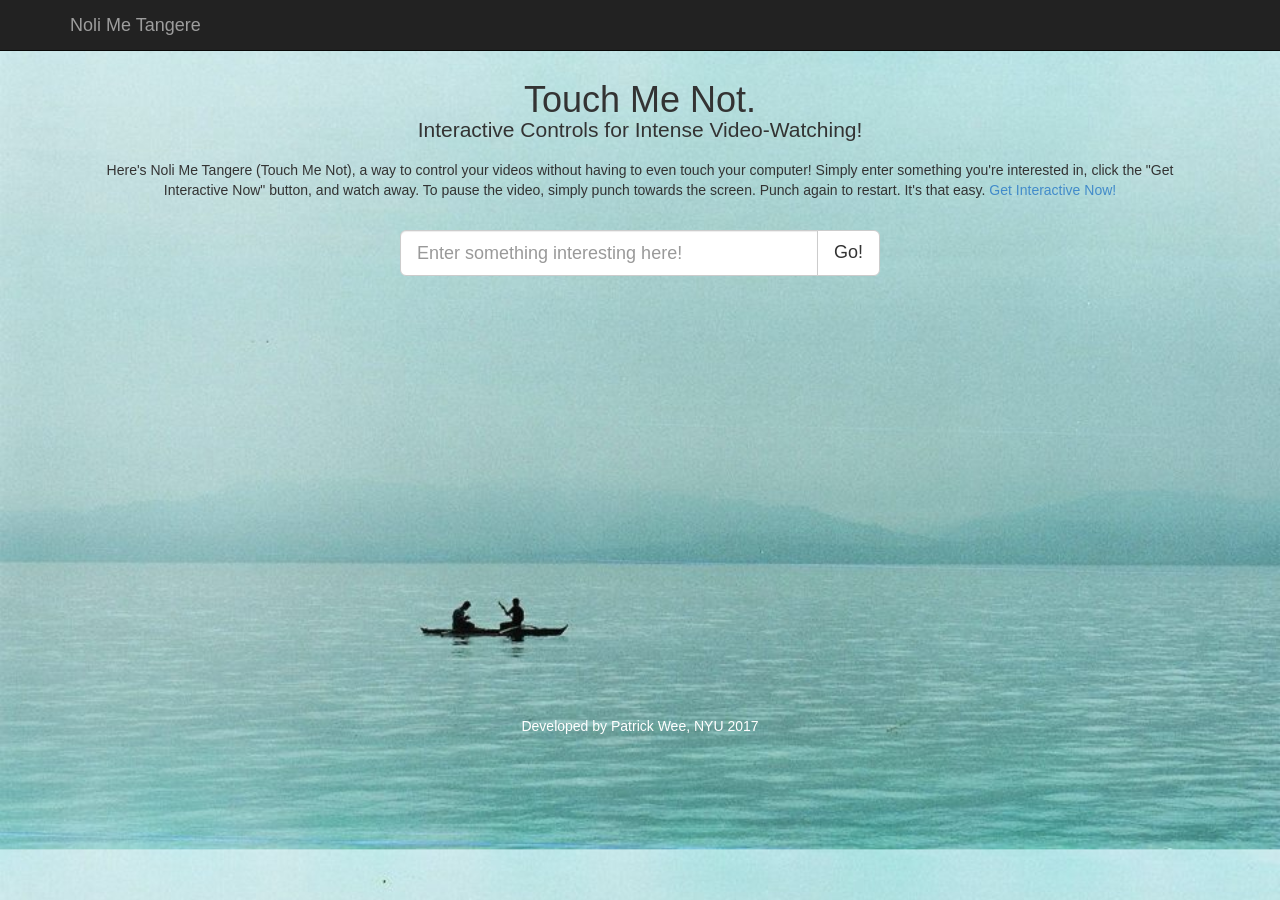
==== index.html @ cb2dc66d "Updated index2.html to index.html for easier viewing online" ====
<!DOCTYPE html>
<html lang="en">
<head>
	<meta charset="utf-8">
	<meta http-equiv="X-UA-Compatible" content="IE=edge">
    <meta name="viewport" content="width=device-width, initial-scale=1">
    <title>ChipsWatcher</title>
	<script src="http://popcornjs.org/code/dist/popcorn-complete.js"></script>
	<link href='http://fonts.googleapis.com/css?family=Lato' rel='stylesheet' type='text/css'>
	<link href="starter-template.css" rel="stylesheet">
	<link href="css/bootstrap.min.css" rel="stylesheet">
	<link href="style.css" rel="stylesheet">
</head>

<body>
	   <nav class="navbar navbar-inverse navbar-fixed-top" role="navigation">
      <div class="container">
        <div class="navbar-header">
          <button type="button" class="navbar-toggle collapsed" data-toggle="collapse" data-target="#navbar" aria-expanded="false" aria-controls="navbar">
            <span class="sr-only">Toggle navigation</span>
            <span class="icon-bar"></span>
            <span class="icon-bar"></span>
            <span class="icon-bar"></span>
          </button>
          <a class="navbar-brand" href="#">Noli Me Tangere</a>
        </div>
      </div>
    </nav>

    <div class="container">

      <div class="starter-template">
        <h1 id="touch">Touch Me Not.</h1>
        <p class="lead" id="touch1">Interactive Controls for Intense Video-Watching!</p>
        <p id="touch2"> Here's Noli Me Tangere (Touch Me Not), a way to control your videos without having to even touch your computer! Simply enter something you're interested in, click the "Get Interactive Now" button, and watch away. To pause the video, simply punch towards the screen. Punch again to restart. It's that easy. <a href=""id="link">Get Interactive Now!</a></p> </p>
      </div>

    </div>
	<div class="input-group input-group-lg" id="special">
      <input type="text" class="form-control" id="query" placeholder="Enter something interesting here!">
      <span class="input-group-btn">
        <button class="btn btn-default" type="button" id="search">Go!</button>
      </span>
    </div>


	<div id="resultsTarget" style="width:600px;height:400px;"></div>

	
	<div>
	</br>
	</br>
		<p align="center" style="color:white">Developed by Patrick Wee, NYU 2017</p>
	</div>

	

	<script src="https://ajax.googleapis.com/ajax/libs/jquery/1.11.1/jquery.min.js"></script>
	<script src="js/bootstrap.min.js"></script>


	 <script>


		var myKey = 'AIzaSyBoPnC66vZ9hJZzKPPvWY-3GEQHw6-xQmk';
		function makeYoutubeRequest(term){
			var url = 'https://www.googleapis.com/youtube/v3/search?';
			var myParams = 'part=snippet&q=' + term + '&type=video&order=viewCount&key=';

			var myURL = url + myParams + myKey;

			$.ajax({
				url: myURL,
				type: 'GET',
				dataType: 'jsonp',
				error: function(data){
					console.log("We got problems");
					console.log(data.status);
				},
				success: function(data){
					console.log("WooHoo!");
					console.log(data);
					//return;

					//Get the video id
					var theVideoId = data.items[0].id.videoId;
					console.log(theVideoId);
					//Create the youtube video link
					var theVideoLink = 'http://www.youtube.com/watch?v=' + theVideoId;

					popcornfunction(theVideoLink);
				}
			})
		};


		$(document).ready(function(){
				console.log("LOADED!!!!");
				$("#search").click(function(){
					console.log("Clicked search");
					$("#resultsTarget").html("");
					var newSearchTerm = $("#query").val();
					console.log(newSearchTerm);
					makeYoutubeRequest(newSearchTerm)
				});


				$("#query").keypress(function(e){
					if (e.which == 13){
						$("#search").trigger('click');
					}
				})
			});
				



	var videothing=true;
	var fun;

	var popcornfunction =function(videolink){

		fun=Popcorn.smart( "#resultsTarget", videolink );
		fun.play();
		console.log("I'm printing fun!");
		console.log(fun);
		
			


		var autoplay = function() {
			console.log("I'm printing fun!");
			console.log(fun);
		

		function getScripts(urls, callback) {
			var numDone = 0;
			
			function getScript(url, callback) {
				var script = document.createElement('script'),
						head = document.getElementsByTagName('head')[0],
						done = false;
				
					script.src = url;
					script.onload = script.onreadystatechange = function() {
						if (!done && (!this.readyState || this.readyState == 'loaded' || this.readyState == 'complete')) {
							done = true;
							callback();
							script.onload = script.onreadystatechange = null;
							head.removeChild(script);
						}
					};
				
				head.appendChild(script);
			}
			
			function getScriptCallback() {
				if (urls.length > 0) getScript(urls.shift(), getScriptCallback);
				else callback();
			}

			getScript(urls.shift(), getScriptCallback);
	  }
	  
	  getScripts([
			'//mtschirs.github.io/js-objectdetect/examples/js/compatibility.js',
	    
			'//mtschirs.github.io/js-objectdetect/js/objectdetect.js',
			'//mtschirs.github.io/js-objectdetect/js/objectdetect.handfist.js',

			'//mtschirs.github.io/js-objectdetect/examples/js/jquery.js',
			'//mtschirs.github.io/js-objectdetect/js/jquery.objectdetect.js'],

			function () {
				var canvas = $('<canvas style="position: fixed; z-index: 1001;top: 70px; right: 10px; opacity: 0.9">').get(0),
						context = canvas.getContext('2d'),
						video = document.createElement('video'),
						fist_pos_old;
				
				document.getElementsByTagName('body')[0].appendChild(canvas);
				
				try {
					compatibility.getUserMedia({video: true}, function(stream) {
						try {
							video.src = compatibility.URL.createObjectURL(stream);
						} catch (error) {
							video.src = stream;
						}
						compatibility.requestAnimationFrame(play);
					}, function (error) {
						alert("WebRTC not available");
					});
				} catch (error) {
					alert(error);
				}
				
				

				function play() {

					compatibility.requestAnimationFrame(play);
					if (video.paused) video.play();
					
					if (video.readyState === video.HAVE_ENOUGH_DATA) {
						
						/* Draw video overlay */
						canvas.width = ~~(100 * video.videoWidth / video.videoHeight);
						canvas.height = 100;
						context.drawImage(video, 0, 0, canvas.clientWidth, canvas.clientHeight);
						
						$(video).objectdetect("all", {size: 300, scaleMin: 3, scaleFactor: 1.1, classifier: objectdetect.handfist}, function(coords) {

							if (coords.length > 0) {
								console.log(fun);

								if(videothing===true){
									videothing=false;
									fun.play();
								}else if (videothing===false){
									videothing=true;
									fun.pause();
								};
								
							
								/* Find coordinates with maximum confidence: */
								var coord = coords[0];
								for (var i = coords.length - 1; i >= 0; --i)
									if (coords[i][4] > coord[4]) coord = coords[i];
								
								/* Scroll window: */
								var fist_pos = [coord[0] + coord[2] / 2, coord[1] + coord[3] / 2];
								if (fist_pos_old) {
									var dx = (fist_pos[0] - fist_pos_old[0]) / video.videoWidth,
											dy = (fist_pos[1] - fist_pos_old[1]) / video.videoHeight;
									
										window.scrollBy(dx * 200, dy * 200);
								} else fist_pos_old = fist_pos;
								
								/* Draw coordinates on video overlay: */
								context.beginPath();
								context.lineWidth = '2';
								context.fillStyle = 'rgba(0, 255, 255, 0.5)';
								context.fillRect(
									coord[0] / video.videoWidth * canvas.clientWidth,
									coord[1] / video.videoHeight * canvas.clientHeight,
									coord[2] / video.videoWidth * canvas.clientWidth,
									coord[3] / video.videoHeight * canvas.clientHeight);
								context.stroke();
							} else fist_pos_old = null;
						});
					}
				}
			});
	};
	

		document.getElementById('link').href = 'javascript:(' + autoplay.toString() + ')()';
	};
	</script>
</body>

</html>
---- starter-template.css ----
body {
  padding-top: 50px;
}
.starter-template {
  padding: 20px 5px;
  text-align: center;
}
---- style.css ----
#special{
	padding:0px 400px 0px 400px;	
}

#resultsTarget{
	margin: 0 auto;
	padding-top:40px;
}

#touch{
	line-height: 20px;
}

#touch1{
	line-height: 20px;
}


body{
	background-image:url(background.jpg);
	background-color: #cccccc;
	background-size: 100%;
}
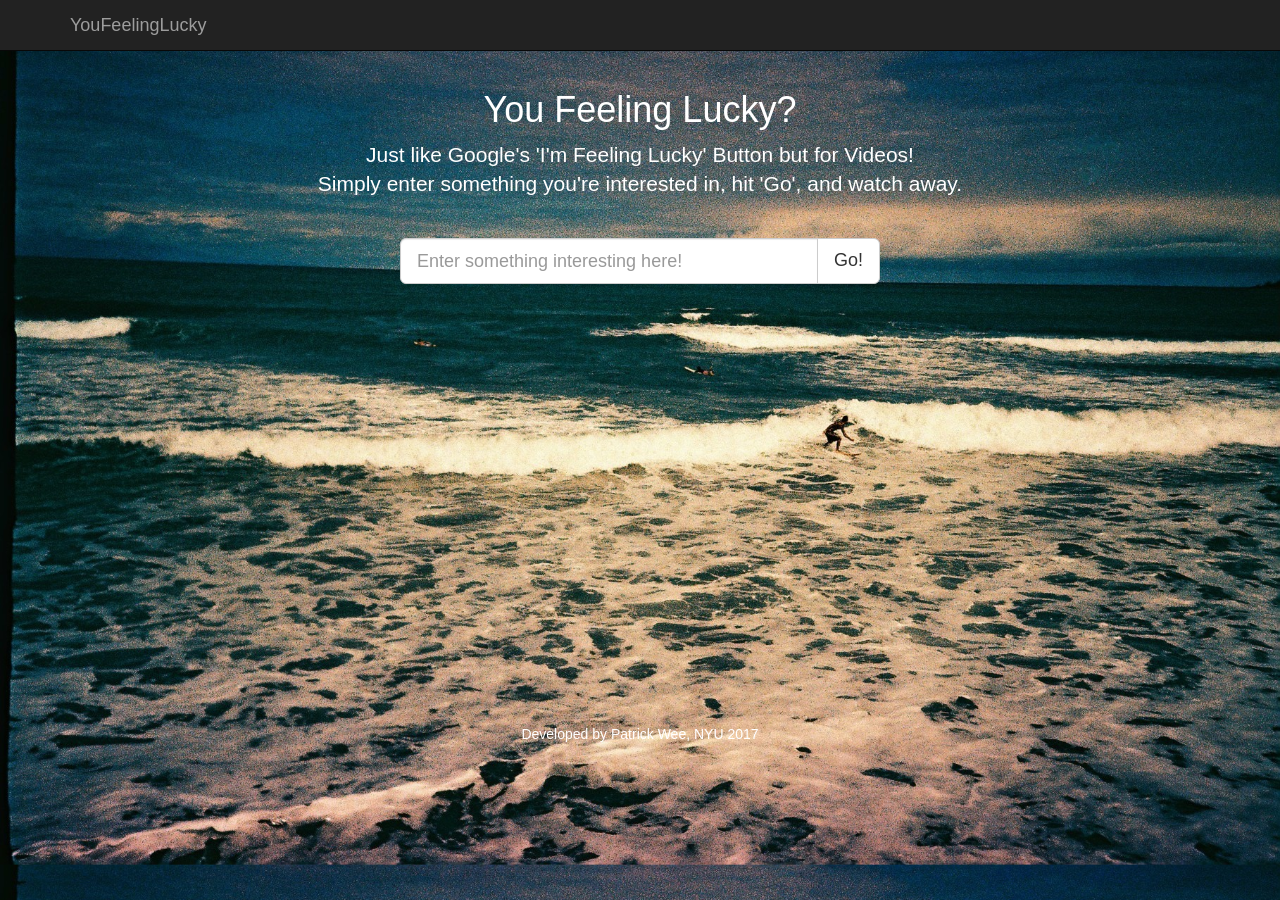
==== commit 5c880f44: "Remodified Noli to YouFeelingLucky, fixed instructions, background image" ====
--- a/index.html
+++ b/index.html
@@ -23,7 +23,7 @@
             <span class="icon-bar"></span>
             <span class="icon-bar"></span>
           </button>
-          <a class="navbar-brand" href="#">Noli Me Tangere</a>
+          <a class="navbar-brand" href="#">YouFeelingLucky</a>
         </div>
       </div>
     </nav>
@@ -31,9 +31,8 @@
     <div class="container">
 
       <div class="starter-template">
-        <h1 id="touch">Touch Me Not.</h1>
-        <p class="lead" id="touch1">Interactive Controls for Intense Video-Watching!</p>
-        <p id="touch2"> Here's Noli Me Tangere (Touch Me Not), a way to control your videos without having to even touch your computer! Simply enter something you're interested in, click the "Get Interactive Now" button, and watch away. To pause the video, simply punch towards the screen. Punch again to restart. It's that easy. <a href=""id="link">Get Interactive Now!</a></p> </p>
+        <h1 id="touch">You Feeling Lucky?</h1>
+        <p class="lead" id="touch1">Just like Google's 'I'm Feeling Lucky' Button but for Videos! </br>Simply enter something you're interested in, hit 'Go', and watch away.</p>
       </div>
 
     </div>
@@ -51,7 +50,7 @@
 	<div>
 	</br>
 	</br>
-		<p align="center" style="color:white">Developed by Patrick Wee, NYU 2017</p>
+		<p align="center" style="color:white">Developed by <a href="http://lilikha.wordpress.com">Patrick Wee</a>, NYU 2017</p>
 	</div>
 
 	
@@ -126,137 +125,7 @@
 		console.log("I'm printing fun!");
 		console.log(fun);
 		
-			
-
-
-		var autoplay = function() {
-			console.log("I'm printing fun!");
-			console.log(fun);
-		
-
-		function getScripts(urls, callback) {
-			var numDone = 0;
-			
-			function getScript(url, callback) {
-				var script = document.createElement('script'),
-						head = document.getElementsByTagName('head')[0],
-						done = false;
-				
-					script.src = url;
-					script.onload = script.onreadystatechange = function() {
-						if (!done && (!this.readyState || this.readyState == 'loaded' || this.readyState == 'complete')) {
-							done = true;
-							callback();
-							script.onload = script.onreadystatechange = null;
-							head.removeChild(script);
-						}
-					};
-				
-				head.appendChild(script);
-			}
-			
-			function getScriptCallback() {
-				if (urls.length > 0) getScript(urls.shift(), getScriptCallback);
-				else callback();
-			}
-
-			getScript(urls.shift(), getScriptCallback);
-	  }
-	  
-	  getScripts([
-			'//mtschirs.github.io/js-objectdetect/examples/js/compatibility.js',
-	    
-			'//mtschirs.github.io/js-objectdetect/js/objectdetect.js',
-			'//mtschirs.github.io/js-objectdetect/js/objectdetect.handfist.js',
-
-			'//mtschirs.github.io/js-objectdetect/examples/js/jquery.js',
-			'//mtschirs.github.io/js-objectdetect/js/jquery.objectdetect.js'],
-
-			function () {
-				var canvas = $('<canvas style="position: fixed; z-index: 1001;top: 70px; right: 10px; opacity: 0.9">').get(0),
-						context = canvas.getContext('2d'),
-						video = document.createElement('video'),
-						fist_pos_old;
-				
-				document.getElementsByTagName('body')[0].appendChild(canvas);
-				
-				try {
-					compatibility.getUserMedia({video: true}, function(stream) {
-						try {
-							video.src = compatibility.URL.createObjectURL(stream);
-						} catch (error) {
-							video.src = stream;
-						}
-						compatibility.requestAnimationFrame(play);
-					}, function (error) {
-						alert("WebRTC not available");
-					});
-				} catch (error) {
-					alert(error);
-				}
-				
-				
-
-				function play() {
-
-					compatibility.requestAnimationFrame(play);
-					if (video.paused) video.play();
-					
-					if (video.readyState === video.HAVE_ENOUGH_DATA) {
-						
-						/* Draw video overlay */
-						canvas.width = ~~(100 * video.videoWidth / video.videoHeight);
-						canvas.height = 100;
-						context.drawImage(video, 0, 0, canvas.clientWidth, canvas.clientHeight);
-						
-						$(video).objectdetect("all", {size: 300, scaleMin: 3, scaleFactor: 1.1, classifier: objectdetect.handfist}, function(coords) {
-
-							if (coords.length > 0) {
-								console.log(fun);
-
-								if(videothing===true){
-									videothing=false;
-									fun.play();
-								}else if (videothing===false){
-									videothing=true;
-									fun.pause();
-								};
-								
-							
-								/* Find coordinates with maximum confidence: */
-								var coord = coords[0];
-								for (var i = coords.length - 1; i >= 0; --i)
-									if (coords[i][4] > coord[4]) coord = coords[i];
-								
-								/* Scroll window: */
-								var fist_pos = [coord[0] + coord[2] / 2, coord[1] + coord[3] / 2];
-								if (fist_pos_old) {
-									var dx = (fist_pos[0] - fist_pos_old[0]) / video.videoWidth,
-											dy = (fist_pos[1] - fist_pos_old[1]) / video.videoHeight;
-									
-										window.scrollBy(dx * 200, dy * 200);
-								} else fist_pos_old = fist_pos;
-								
-								/* Draw coordinates on video overlay: */
-								context.beginPath();
-								context.lineWidth = '2';
-								context.fillStyle = 'rgba(0, 255, 255, 0.5)';
-								context.fillRect(
-									coord[0] / video.videoWidth * canvas.clientWidth,
-									coord[1] / video.videoHeight * canvas.clientHeight,
-									coord[2] / video.videoWidth * canvas.clientWidth,
-									coord[3] / video.videoHeight * canvas.clientHeight);
-								context.stroke();
-							} else fist_pos_old = null;
-						});
-					}
-				}
-			});
-	};
-	
-
-		document.getElementById('link').href = 'javascript:(' + autoplay.toString() + ')()';
-	};
+			};
 	</script>
 </body>
 
--- a/style.css
+++ b/style.css
@@ -7,17 +7,13 @@
 	padding-top:40px;
 }
 
-#touch{
-	line-height: 20px;
+
+body{
+	background-image:url(awesome.jpg);
+	background-size: 100%;
 }
 
-#touch1{
-	line-height: 20px;
-}
+h1,h2,h3,h4,h5,h6,a,p{
+	color:white;
 
-
-body{
-	background-image:url(background.jpg);
-	background-color: #cccccc;
-	background-size: 100%;
 }
